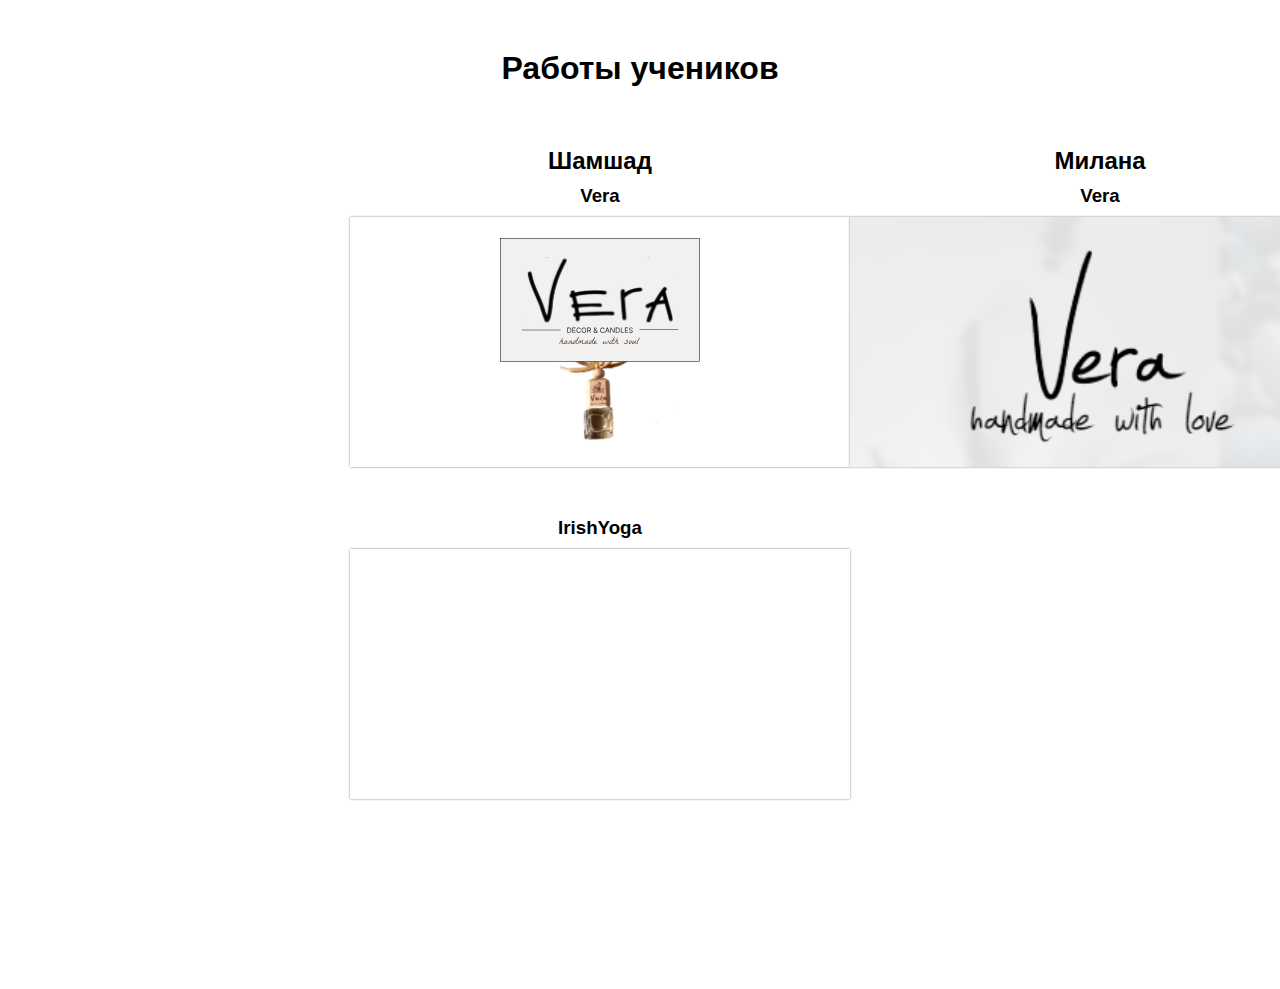
==== index.html @ b647e69e "main+Milana" ====
<!DOCTYPE html>
<html>
<head>
	<title>Работы учеников</title>
	<link rel="stylesheet" type="text/css" href="style.css">
</head>
<body>
	<h1>Работы учеников</h1>
	<div class="box">
		<div class="box_item">
			<h2>Шамшад</h2>
			<h3>Vera</h3>
			<a href="ShamShad/Vera/index.html" class="box_item_inner s_vera"></a>
			<h3>IrishYoga</h3>
			<a href="ShamShad/IrishYoga/index.html" class="box_item_inner yoga"></a>
		</div>
		<div class="box_item">
			<h2>Милана</h2>
			<h3>Vera</h3>
			<a href="Milana/Vera/index.html" class="box_item_inner m_vera"></a>
		</div>
	</div>
</body>
</html>
---- style.css ----
*{
	text-align: center;
	margin: 0;
	margin-bottom: 10px;
	font-family: sans-serif;
}
body{
	padding: 50px;
}
.box{
	display: flex;
	justify-content: space-between;
	padding: 50px 300px;
}
.box_item{

}
.box_item_inner{
	display: block;
	color: black;
	text-decoration: none;
	width: 500px;
	height: 250px;
	box-shadow: 0px 0px 2px gray;
	margin-bottom: 50px;
	background-position: 50% 50%;
	background-size: cover;
	transition: 0.4s;
}
.box_item_inner:hover{
	transform: scale(1.03);
	box-shadow: 0px 0px 4px gray;
	border-radius: 15px;
}
.s_vera{
	background-image: url(s_vera.svg);
	background-size: 40%;
	background-repeat: no-repeat;

}
.m_vera{
	background-image: url(m_vera.png);
	background-size: cover;
	background-repeat: no-repeat;

}
.yoga{
	background-image: url(yoga.jpg);
	background-position: 50% 60%;
}
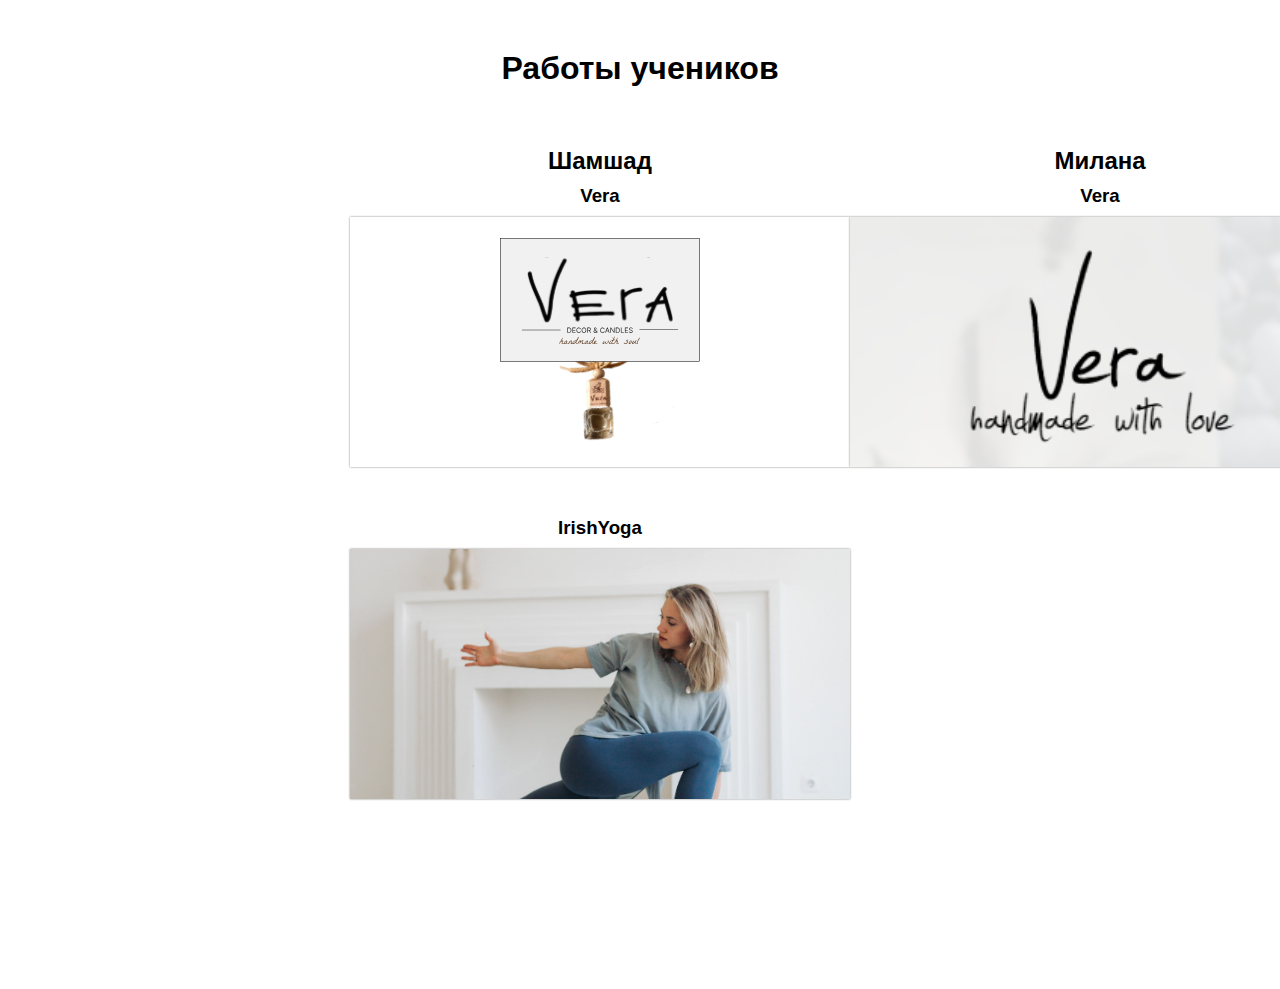
==== commit 610a3e18: "Update index.html" ====
--- a/index.html
+++ b/index.html
@@ -10,7 +10,7 @@
 		<div class="box_item">
 			<h2>Шамшад</h2>
 			<h3>Vera</h3>
-			<a href="ShamShad/Vera/index.html" class="box_item_inner s_vera"></a>
+			<a href="ShamShad/VERA/index.html" class="box_item_inner s_vera"></a>
 			<h3>IrishYoga</h3>
 			<a href="ShamShad/IrishYoga/index.html" class="box_item_inner yoga"></a>
 		</div>
@@ -21,4 +21,4 @@
 		</div>
 	</div>
 </body>
-</html>+</html>
